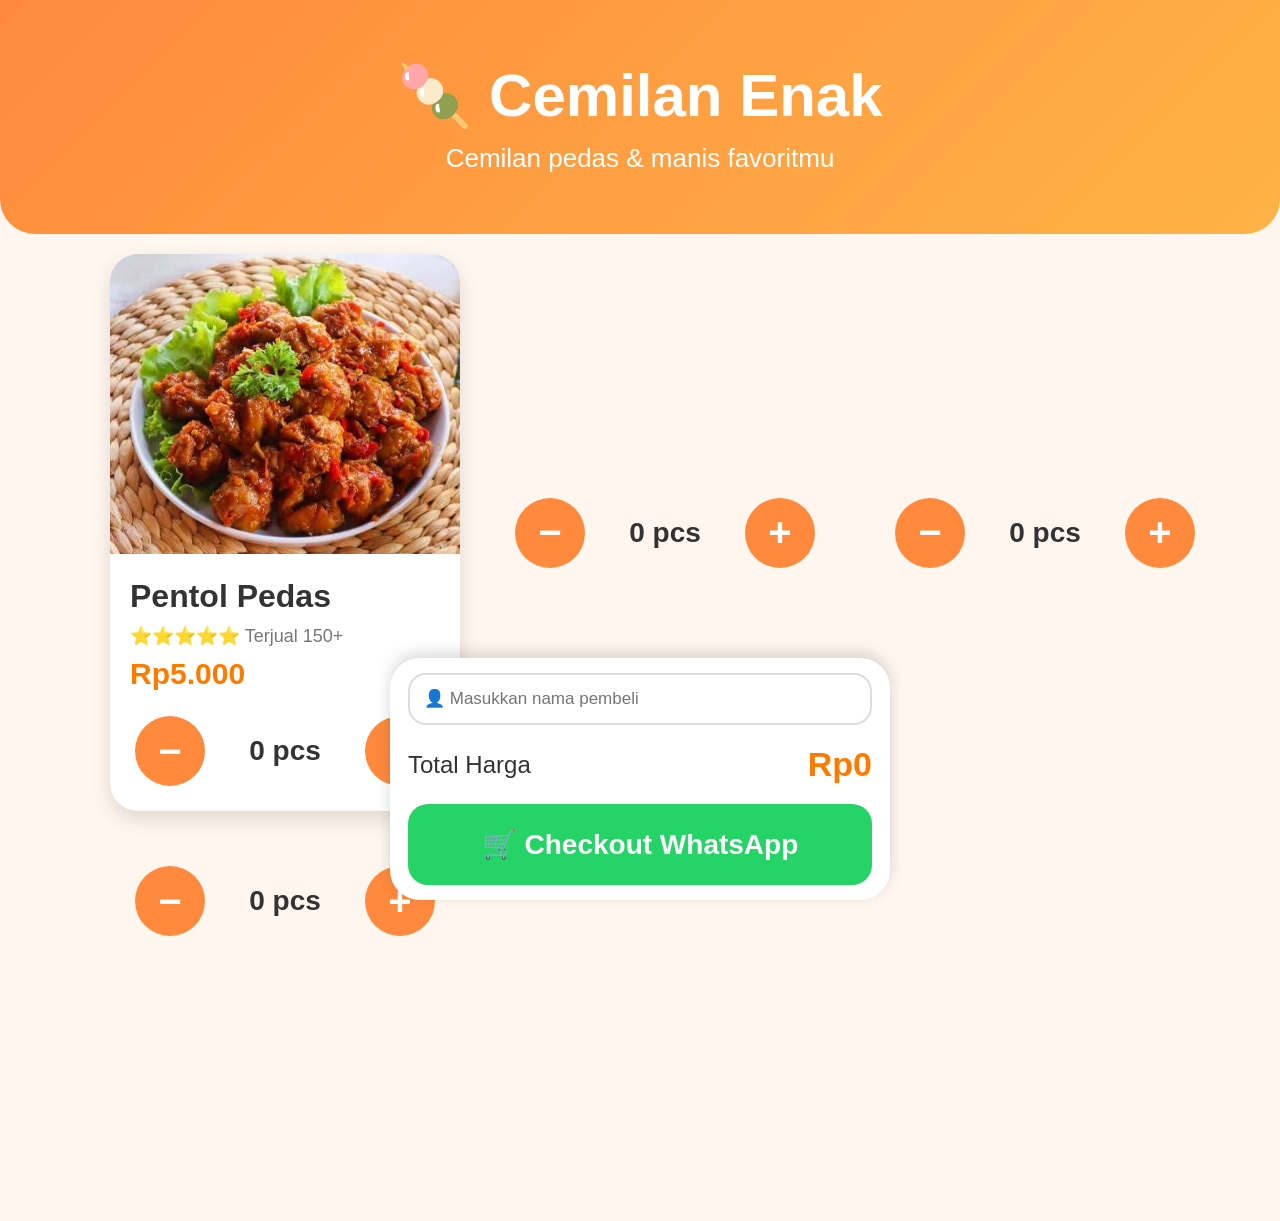
==== index.html @ 7ff229b6 "Update index.html" ====
<!DOCTYPE html>
<html lang="id">

<head>

<meta charset="UTF-8">

<meta name="viewport" content="width=device-width, initial-scale=1.0">

<title>Cemilan Enak</title>

<link rel="stylesheet" href="style.css">

</head>

<body>

<header>

<h1>🍡 Cemilan Enak</h1>

<p>Cemilan pedas & manis favoritmu</p>

</header>



<main class="container">

<!-- CILOK -->

<div class="card">

<img src="img/cilok.jpg" alt="Pentol Pedas">

<h2>Pentol Pedas</h2>

<div class="rating">

⭐⭐⭐⭐⭐ <span>Terjual 150+</span>

</div>

<h3>Rp5.000</h3>

<div class="counter">

<button onclick="kurang('pentol','Pentol Pedas',5000)">−</button>

<span id="pentol">0 pcs</span>

<button onclick="tambah('pentol','Pentol Pedas',5000)">+</button>

</div>

</div>





<!-- TIRAMISU -->

<div class="counter">

    <button onclick="kurang('tiramisu','Keripik Pisang Tiramisu',5000)">−</button>

    <span id="tiramisu">0 pcs</span>

    <button onclick="tambah('tiramisu','Keripik Pisang Tiramisu',5000)">+</button>

</div>





<!-- COKLAT -->

<div class="counter">

    <button onclick="kurang('coklat','Keripik Pisang Coklat',5000)">−</button>

    <span id="coklat">0 pcs</span>

    <button onclick="tambah('coklat','Keripik Pisang Coklat',5000)">+</button>

</div>





<!-- MATCHA -->

<div class="counter">

    <button onclick="kurang('matcha','Keripik Pisang Matcha',5000)">−</button>

    <span id="matcha">0 pcs</span>

    <button onclick="tambah('matcha','Keripik Pisang Matcha',5000)">+</button>

</div>

</main>





<div class="checkout">

<input

type="text"

id="namaPembeli"

placeholder="👤 Masukkan nama pembeli">



<div class="total-box">

<div>Total Harga</div>

<b>Rp<span id="total">0</span></b>

</div>



<button onclick="checkout()">

🛒 Checkout WhatsApp

</button>

</div>



<script src="script.js"></script>

</body>

                 </html>
---- style.css ----
*{
    margin:0;
    padding:0;
    box-sizing:border-box;
    font-family:Arial,sans-serif;
}

body{

    background:#fff6ef;

    color:#333;

}



/* HEADER */

header{

    background:linear-gradient(135deg,#ff8a3d,#ffb347);

    color:white;

    text-align:center;

    padding:60px 20px;

    border-radius:0 0 35px 35px;

}



header h1{

    font-size:42px;

    font-weight:800;

}



header p{

    font-size:20px;

    margin-top:12px;

}



/* CONTAINER */

.container{

    padding:20px;

    padding-bottom:260px;

}



/* CARD */

.card{

    background:white;

    border-radius:28px;

    margin-bottom:30px;

    overflow:hidden;

    box-shadow:0 8px 20px rgba(0,0,0,.12);

    transition:.25s;

}



.card:active{

    transform:scale(.98);

}



/* FOTO */

.card img{

    width:100%;

    height:300px;

    object-fit:cover;

}



/* ISI */

.card h2{

    font-size:32px;

    padding:20px 20px 0;

}



.rating{

    padding:10px 20px;

    font-size:18px;

}



.rating span{

    color:#777;

}



.card h3{

    color:#ff7b00;

    font-size:30px;

    padding:0 20px;

}



/* COUNTER */

.counter{

    display:flex;

    justify-content:center;

    align-items:center;

    gap:25px;

    padding:25px;

}



.counter button{

    width:70px;

    height:70px;

    border:none;

    border-radius:50%;

    background:#ff8a3d;

    color:white;

    font-size:40px;

    font-weight:bold;

}



.counter span{

    font-size:28px;

    font-weight:bold;

    min-width:110px;

    text-align:center;

}



/* CHECKOUT */

.checkout{

    position:fixed;

    bottom:0;

    left:0;

    width:100%;

    background:white;

    padding:15px 18px;

    box-shadow:0 -5px 15px rgba(0,0,0,.15);

    border-radius:25px 25px 0 0;

}



#namaPembeli{

    width:100%;

    padding:14px;

    font-size:17px;

    border-radius:18px;

    border:2px solid #ddd;

    margin-bottom:20px;

}



.total-box{

    display:flex;

    justify-content:space-between;

    align-items:center;

    margin-bottom:20px;

    font-size:24px;

}



.total-box b{

    font-size:34px;

    color:#ff7b00;

}



.checkout button{

    width:100%;

    border:none;

    padding:24px;

    border-radius:20px;

    background:#25D366;

    color:white;

    font-size:28px;

    font-weight:bold;

    }

/* ===========================
   TABLET
=========================== */

@media (min-width:768px){

.container{

    display:grid;

    grid-template-columns:repeat(2,1fr);

    gap:30px;

}

.card{

    margin-bottom:0;

}

}


/* ===========================
   DESKTOP
=========================== */

@media (min-width:1024px){

.container{

    width:1100px;

    margin:auto;

    grid-template-columns:repeat(3,1fr);

}

header h1{

    font-size:60px;

}

header p{

    font-size:26px;

}

.checkout{

    width:500px;

    left:50%;

    transform:translateX(-50%);

    border-radius:30px;

}

    }
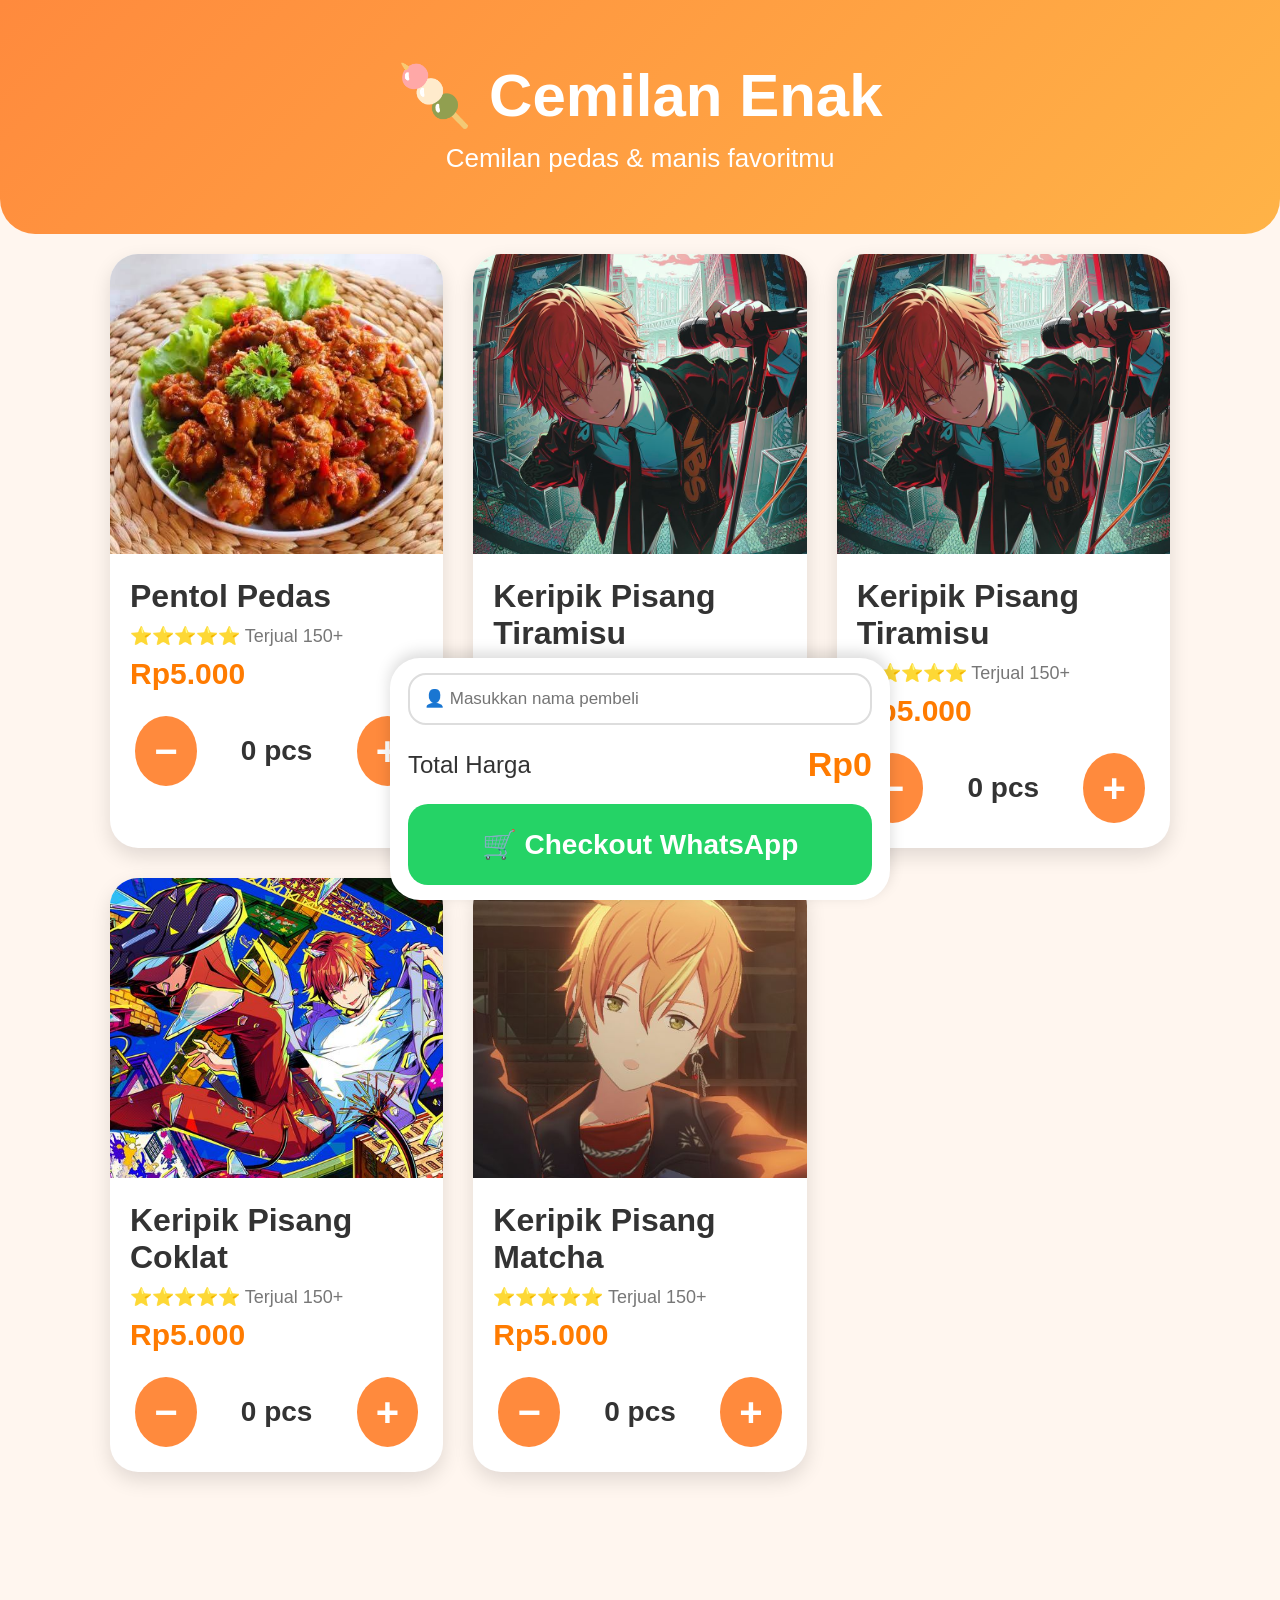
==== commit a6641697: "Update index.html" ====
--- a/index.html
+++ b/index.html
@@ -61,13 +61,49 @@
 
 <!-- TIRAMISU -->
 
-<div class="counter">
-
-    <button onclick="kurang('tiramisu','Keripik Pisang Tiramisu',5000)">−</button>
-
-    <span id="tiramisu">0 pcs</span>
-
-    <button onclick="tambah('tiramisu','Keripik Pisang Tiramisu',5000)">+</button>
+<div class="card">
+
+    <img src="img/tiramisu.jpg" alt="Keripik Pisang Tiramisu">
+
+    <h2>Keripik Pisang Tiramisu</h2>
+
+    <div class="rating">
+        ⭐⭐⭐⭐⭐ <span>Terjual 150+</span>
+    </div>
+
+    <h3>Rp5.000</h3>
+
+    <div class="counter">
+
+        <button onclick="kurang('tiramisu','Keripik Pisang Tiramisu',5000)">−</button>
+
+        <span id="tiramisu">0 pcs</span>
+
+        <button onclick="tambah('tiramisu','Keripik Pisang Tiramisu',5000)">+</button>
+
+    </div>
+
+</div><div class="card">
+
+    <img src="img/tiramisu.jpg" alt="Keripik Pisang Tiramisu">
+
+    <h2>Keripik Pisang Tiramisu</h2>
+
+    <div class="rating">
+        ⭐⭐⭐⭐⭐ <span>Terjual 150+</span>
+    </div>
+
+    <h3>Rp5.000</h3>
+
+    <div class="counter">
+
+        <button onclick="kurang('tiramisu','Keripik Pisang Tiramisu',5000)">−</button>
+
+        <span id="tiramisu">0 pcs</span>
+
+        <button onclick="tambah('tiramisu','Keripik Pisang Tiramisu',5000)">+</button>
+
+    </div>
 
 </div>
 
@@ -77,13 +113,27 @@
 
 <!-- COKLAT -->
 
-<div class="counter">
-
-    <button onclick="kurang('coklat','Keripik Pisang Coklat',5000)">−</button>
-
-    <span id="coklat">0 pcs</span>
-
-    <button onclick="tambah('coklat','Keripik Pisang Coklat',5000)">+</button>
+<div class="card">
+
+    <img src="img/coklat.jpg" alt="Keripik Pisang Coklat">
+
+    <h2>Keripik Pisang Coklat</h2>
+
+    <div class="rating">
+        ⭐⭐⭐⭐⭐ <span>Terjual 150+</span>
+    </div>
+
+    <h3>Rp5.000</h3>
+
+    <div class="counter">
+
+        <button onclick="kurang('coklat','Keripik Pisang Coklat',5000)">−</button>
+
+        <span id="coklat">0 pcs</span>
+
+        <button onclick="tambah('coklat','Keripik Pisang Coklat',5000)">+</button>
+
+    </div>
 
 </div>
 
@@ -93,13 +143,27 @@
 
 <!-- MATCHA -->
 
-<div class="counter">
-
-    <button onclick="kurang('matcha','Keripik Pisang Matcha',5000)">−</button>
-
-    <span id="matcha">0 pcs</span>
-
-    <button onclick="tambah('matcha','Keripik Pisang Matcha',5000)">+</button>
+<div class="card">
+
+    <img src="img/matcha.jpg" alt="Keripik Pisang Matcha">
+
+    <h2>Keripik Pisang Matcha</h2>
+
+    <div class="rating">
+        ⭐⭐⭐⭐⭐ <span>Terjual 150+</span>
+    </div>
+
+    <h3>Rp5.000</h3>
+
+    <div class="counter">
+
+        <button onclick="kurang('matcha','Keripik Pisang Matcha',5000)">−</button>
+
+        <span id="matcha">0 pcs</span>
+
+        <button onclick="tambah('matcha','Keripik Pisang Matcha',5000)">+</button>
+
+    </div>
 
 </div>
 
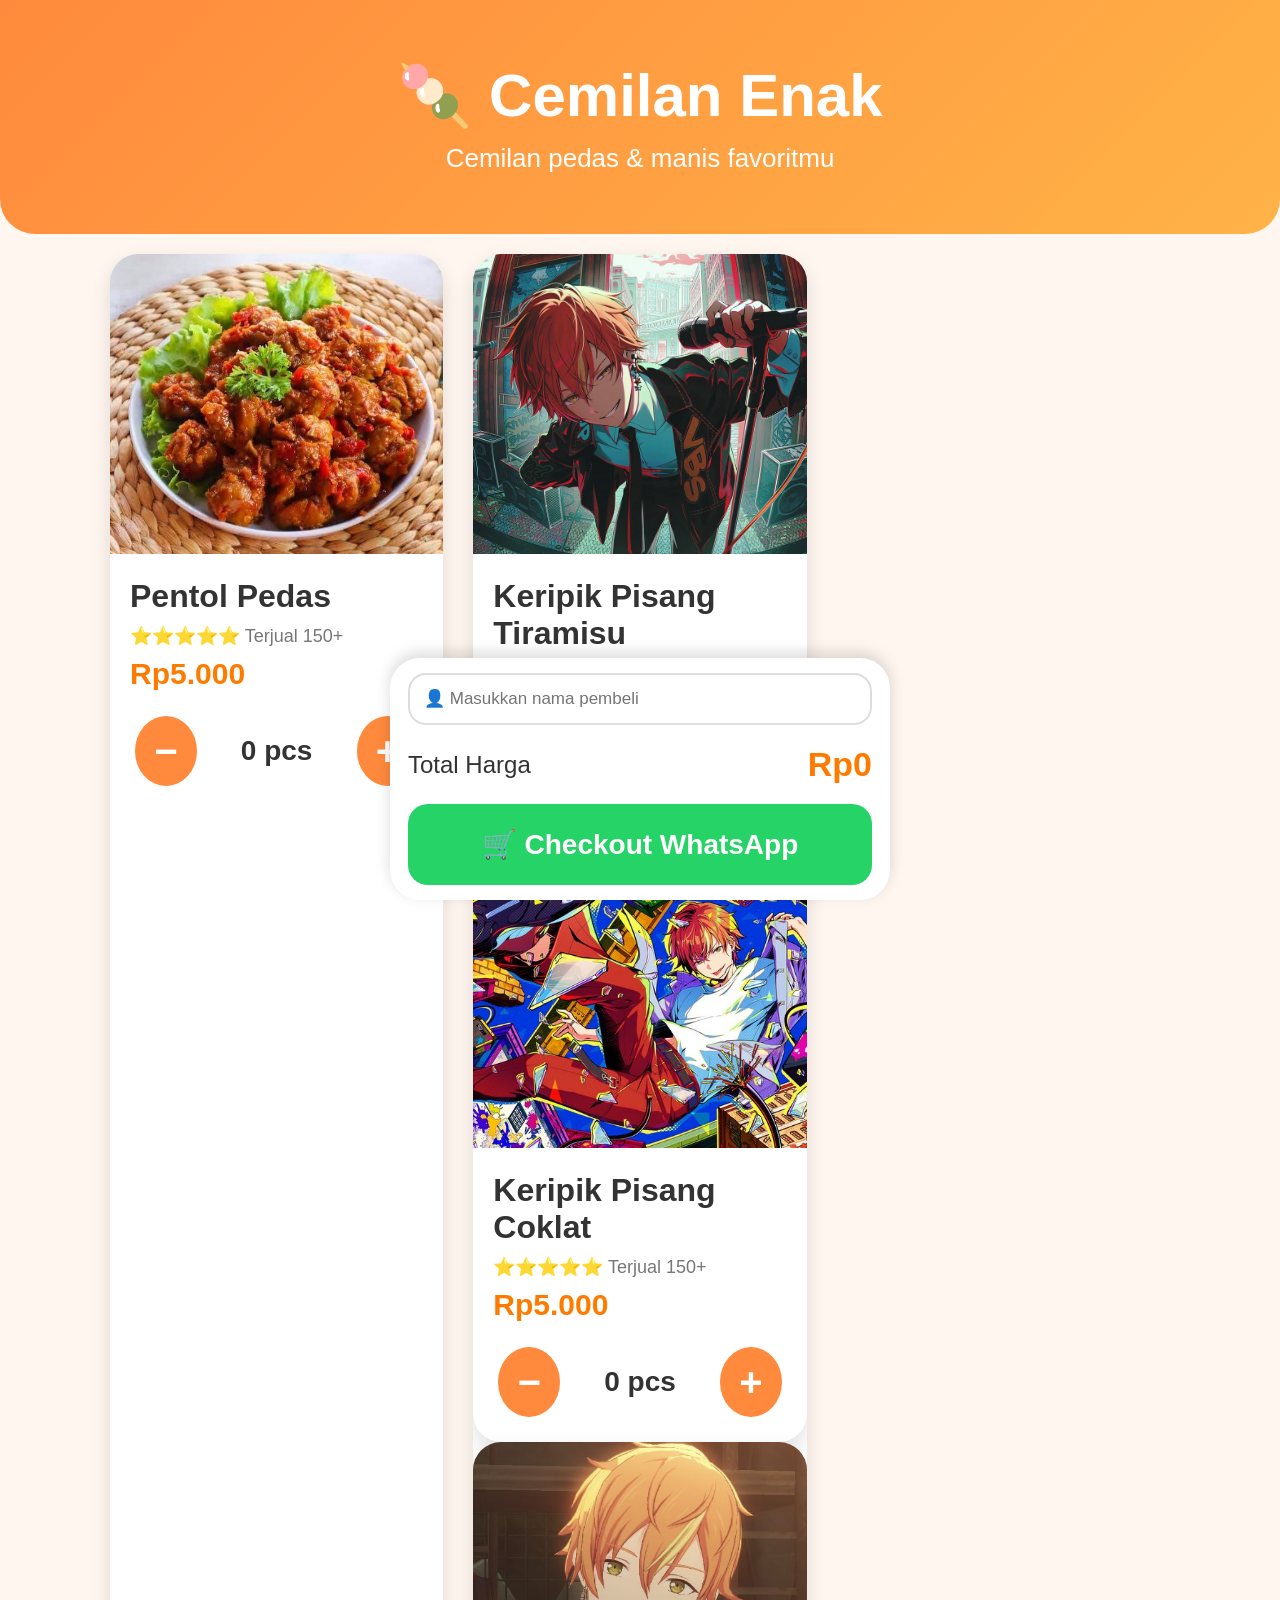
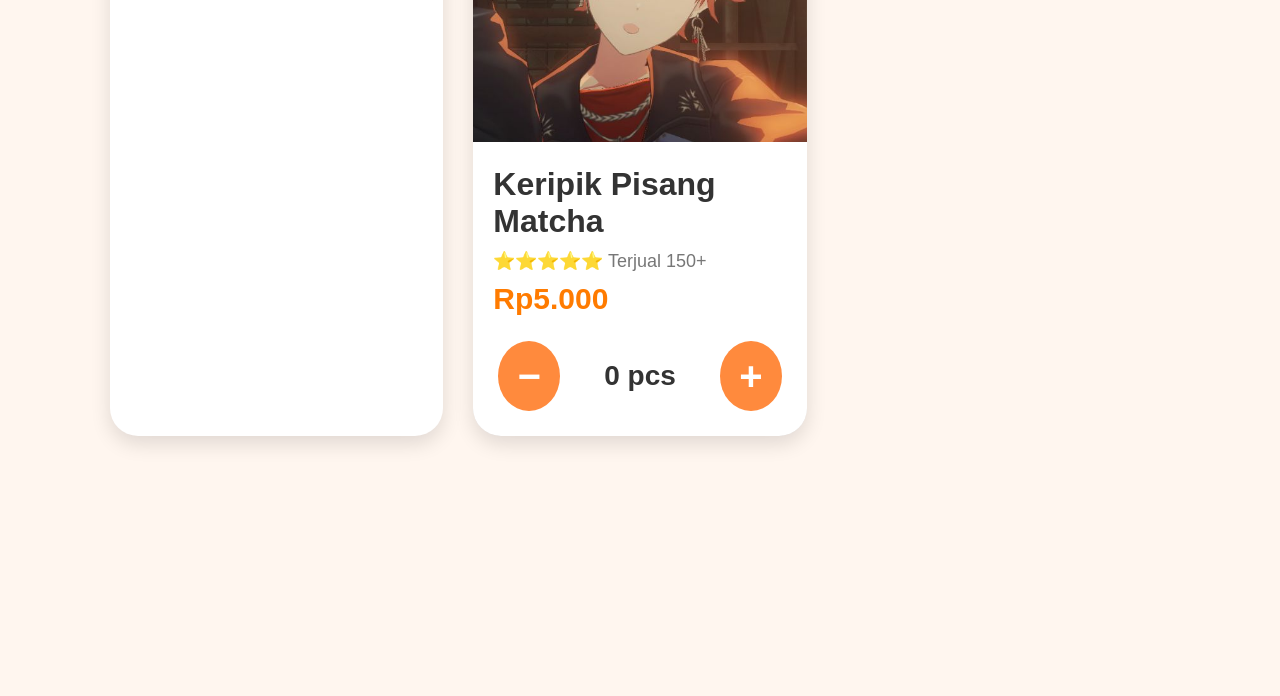
==== commit ba9c6023: "Update index.html" ====
--- a/index.html
+++ b/index.html
@@ -82,33 +82,6 @@
         <button onclick="tambah('tiramisu','Keripik Pisang Tiramisu',5000)">+</button>
 
     </div>
-
-</div><div class="card">
-
-    <img src="img/tiramisu.jpg" alt="Keripik Pisang Tiramisu">
-
-    <h2>Keripik Pisang Tiramisu</h2>
-
-    <div class="rating">
-        ⭐⭐⭐⭐⭐ <span>Terjual 150+</span>
-    </div>
-
-    <h3>Rp5.000</h3>
-
-    <div class="counter">
-
-        <button onclick="kurang('tiramisu','Keripik Pisang Tiramisu',5000)">−</button>
-
-        <span id="tiramisu">0 pcs</span>
-
-        <button onclick="tambah('tiramisu','Keripik Pisang Tiramisu',5000)">+</button>
-
-    </div>
-
-</div>
-
-
-
 
 
 <!-- COKLAT -->
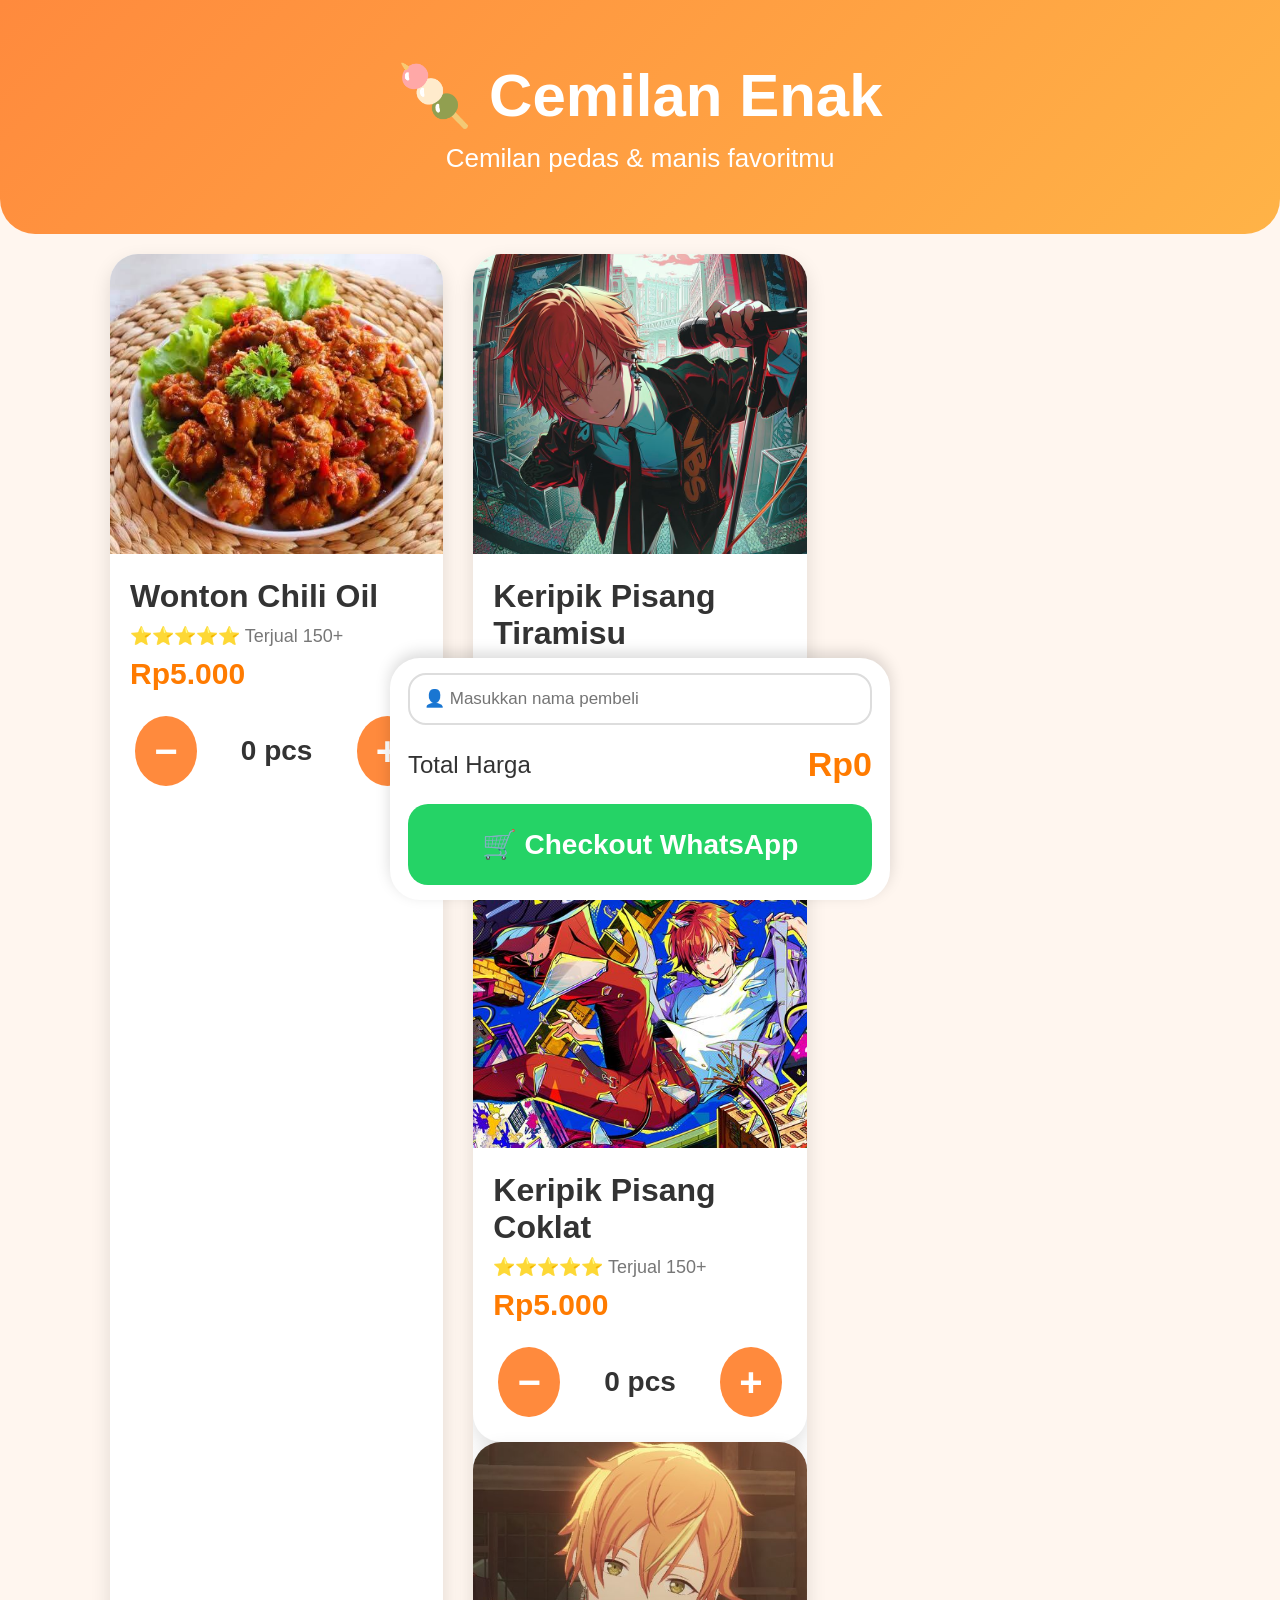
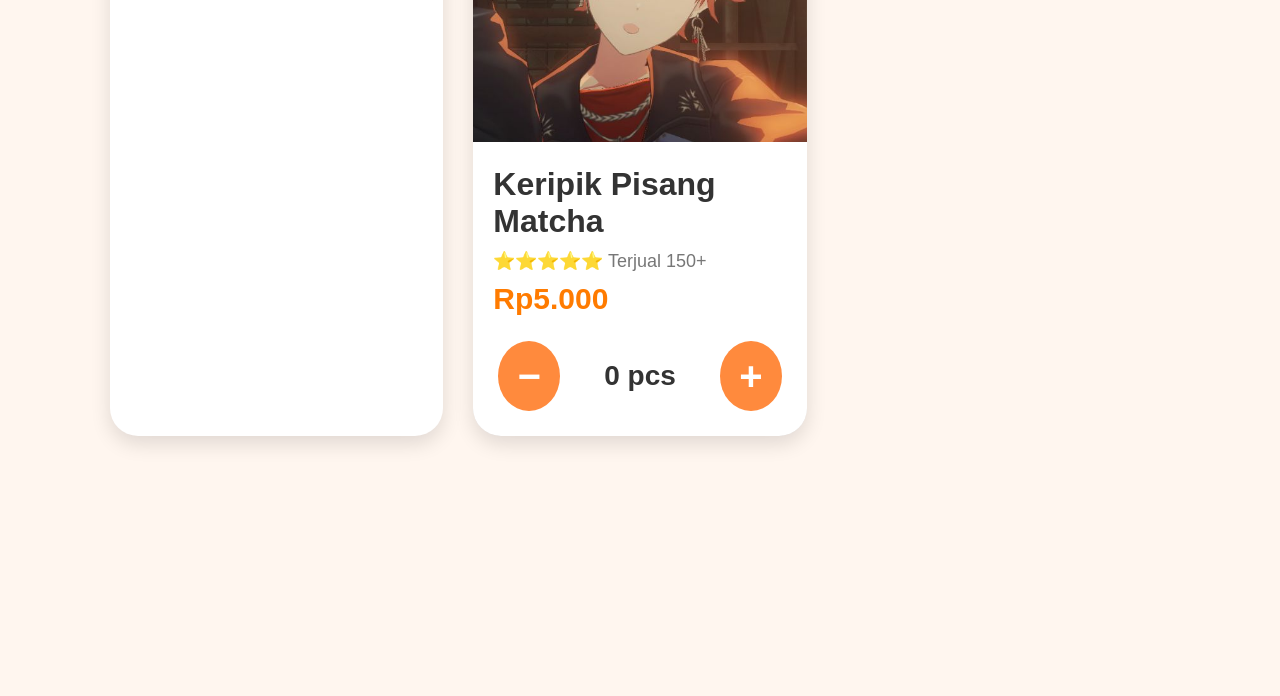
==== commit 90ccd88a: "Update index.html" ====
--- a/index.html
+++ b/index.html
@@ -33,7 +33,7 @@
 
 <img src="img/cilok.jpg" alt="Pentol Pedas">
 
-<h2>Pentol Pedas</h2>
+<h2>Wonton Chili Oil</h2>
 
 <div class="rating">
 
@@ -45,19 +45,15 @@
 
 <div class="counter">
 
-<button onclick="kurang('pentol','Pentol Pedas',5000)">−</button>
+<button onclick="kurang('wonton','Wonton Chili Oil',5000)">−</button>
 
-<span id="pentol">0 pcs</span>
+<span id="wonton">0 pcs</span>
 
-<button onclick="tambah('pentol','Pentol Pedas',5000)">+</button>
+<button onclick="tambah('wonton','Wonton Chili Oil',5000)">+</button>
 
 </div>
 
 </div>
-
-
-
-
 
 <!-- TIRAMISU -->
 
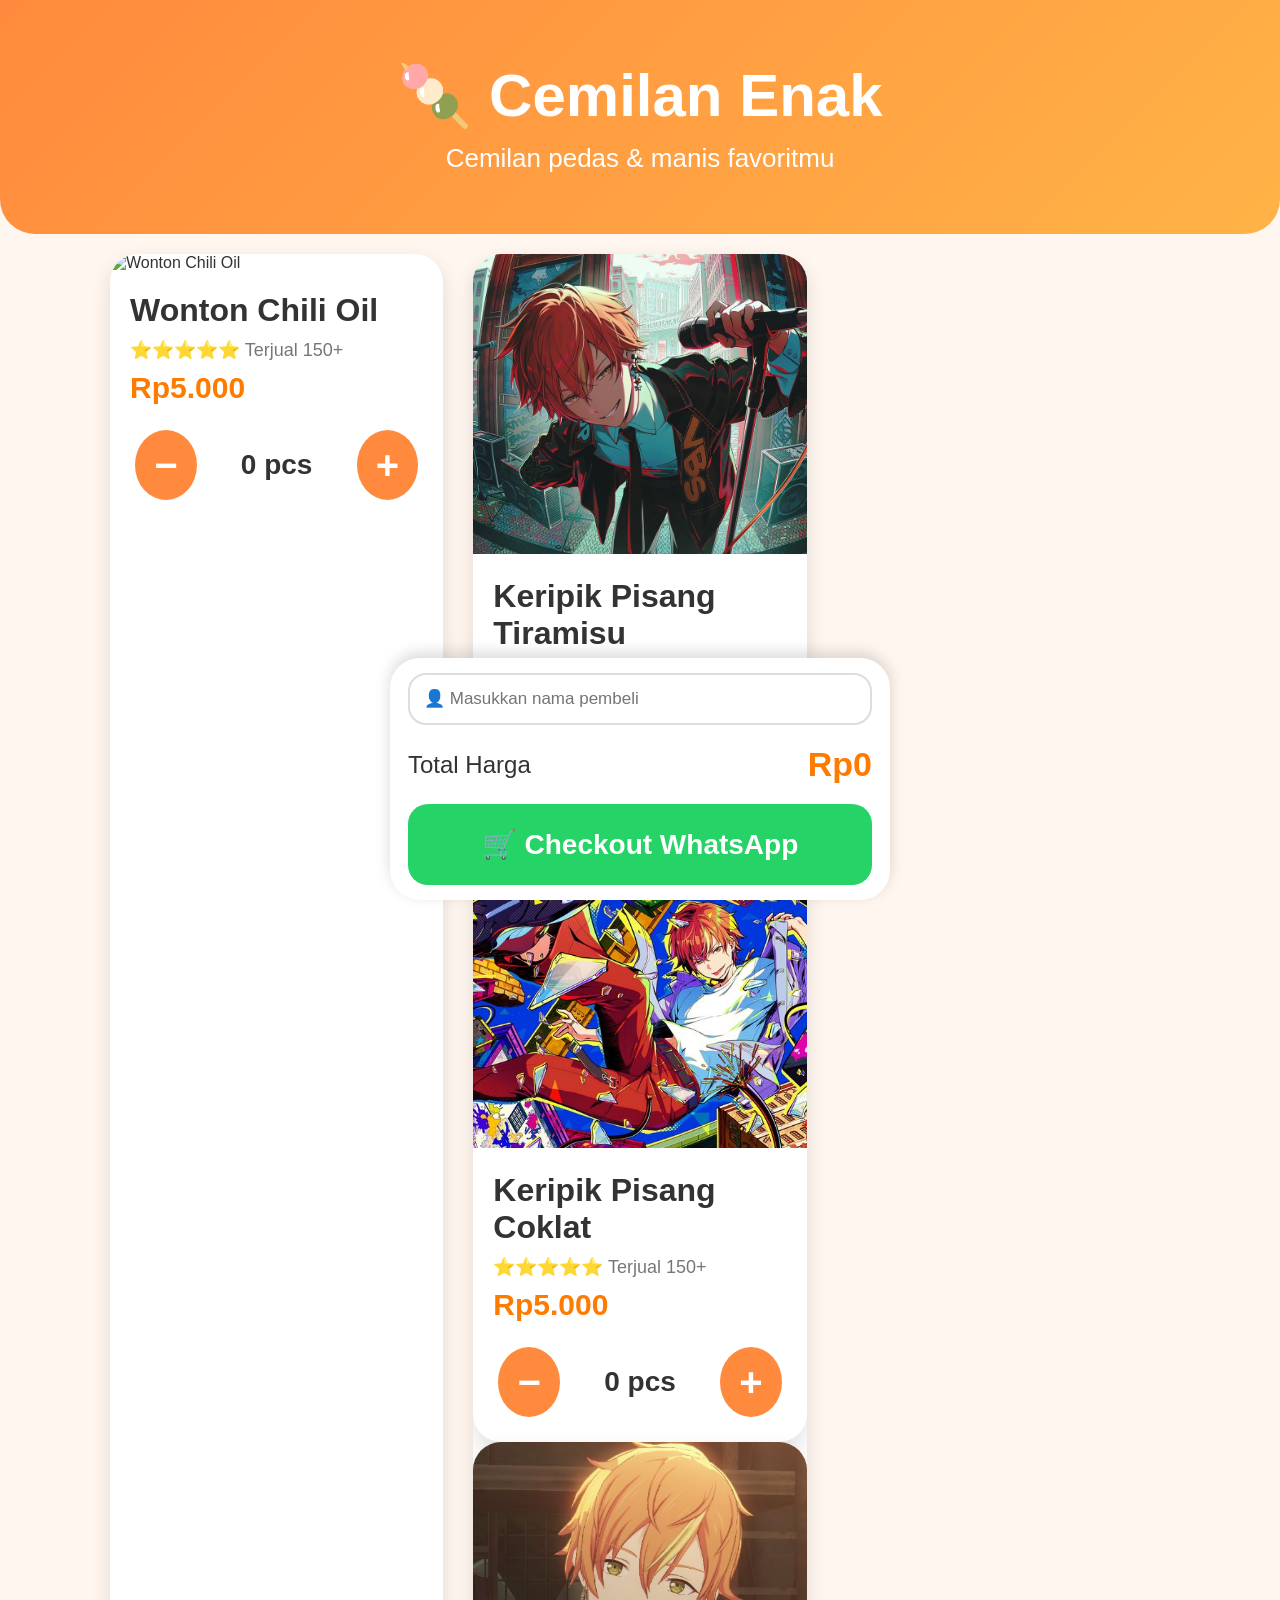
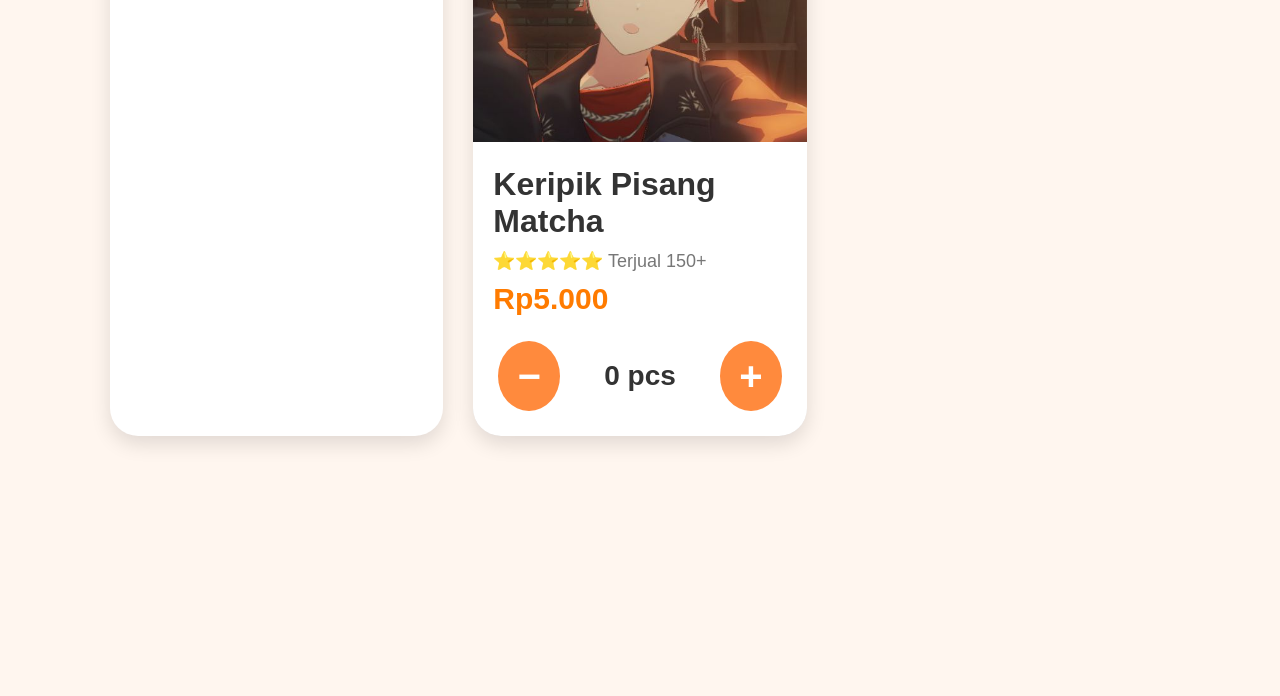
==== commit ec7caf7b: "Update index.html" ====
--- a/index.html
+++ b/index.html
@@ -31,7 +31,7 @@
 
 <div class="card">
 
-<img src="img/cilok.jpg" alt="Pentol Pedas">
+<img src="img/wonton.jpg" alt="Wonton Chili Oil">
 
 <h2>Wonton Chili Oil</h2>
 
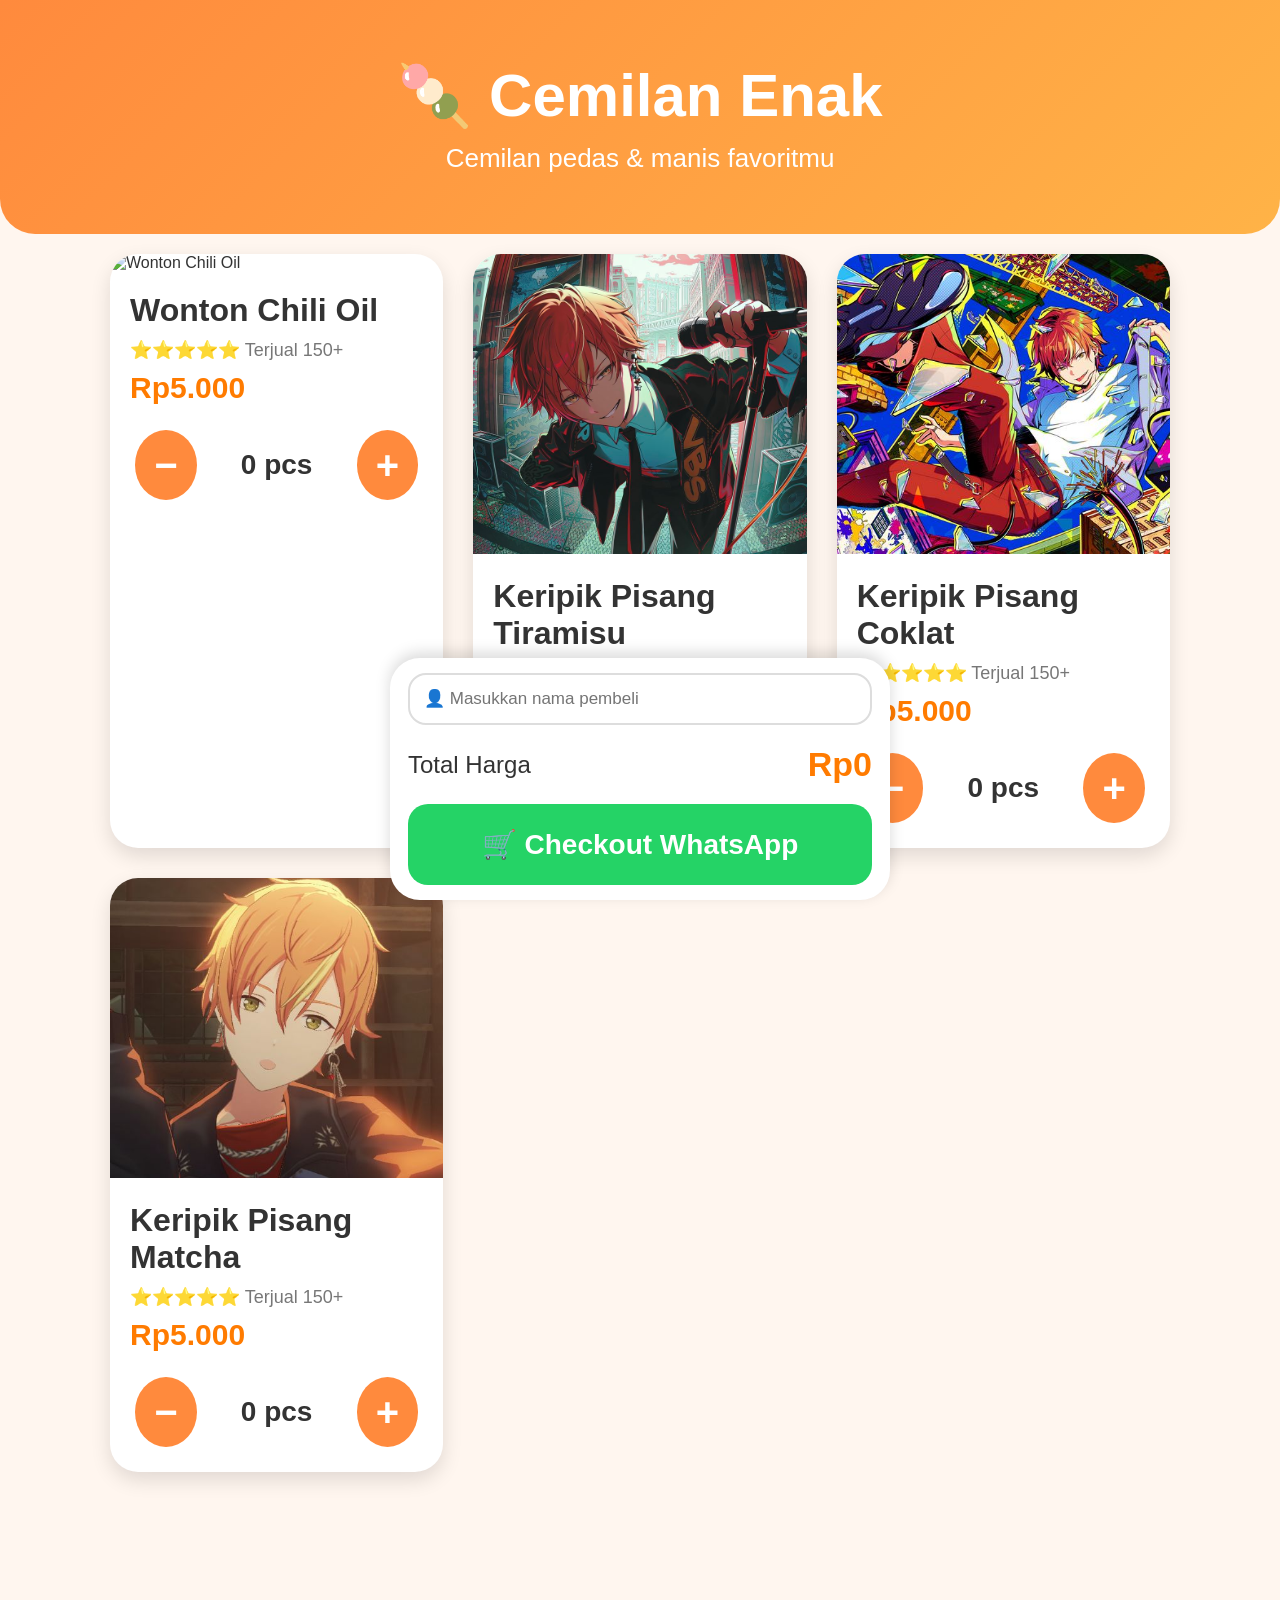
==== commit c752ae5a: "Update index.html" ====
--- a/index.html
+++ b/index.html
@@ -78,6 +78,8 @@
         <button onclick="tambah('tiramisu','Keripik Pisang Tiramisu',5000)">+</button>
 
     </div>
+    
+</div>
 
 
 <!-- COKLAT -->
